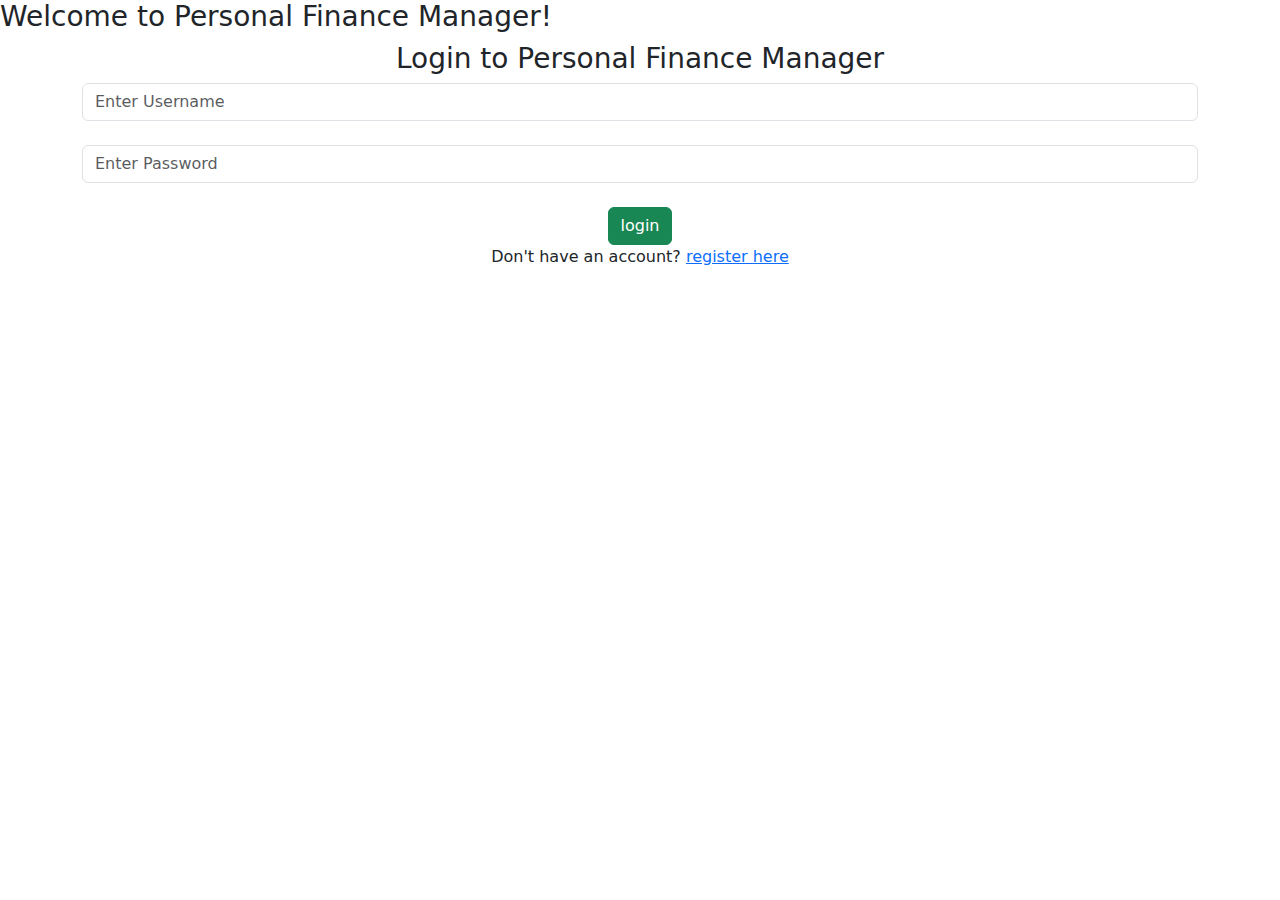
==== login.html @ b87baf1d "Add files via upload" ====
<!DOCTYPE html>
    <html lang="en">
        <head>
            <meta charset="UTF-8">
            <meta name="viewport" content="width=device-width, initial-scale=1.0">
            <link href="https://cdn.jsdelivr.net/npm/bootstrap@5.3.3/dist/css/bootstrap.min.css" rel="stylesheet" integrity="sha384-QWTKZyjpPEjISv5WaRU9OFeRpok6YctnYmDr5pNlyT2bRjXh0JMhjY6hW+ALEwIH" crossorigin="anonymous">
            <link rel="stylesheet" href="css/login.css">
            <title>Login to Personal Finance Manager</title>
        </head>
        <body>
            <header>
                <h3>Welcome to Personal Finance Manager!</h3>
            </header>
            <div class="container">
                <div class="row justify content center">
                    <div class="form_div" align="center">
                        <form action="login.php" method="post">
                            <h3>Login to Personal Finance Manager</h3>
                            <input type="text" name="username" id="" class="form-control" placeholder="Enter Username"><br>
                            <input type="password" name="password" id="" class="form-control" placeholder="Enter Password"><br>
                            <input type="submit" value="login" class="btn btn-success">
                        </form>
                        <p>Don't have an account? <a href="register.php">register here</a></p>
                    </div>


                </div>

            </div>
            
        </body>
    </html>
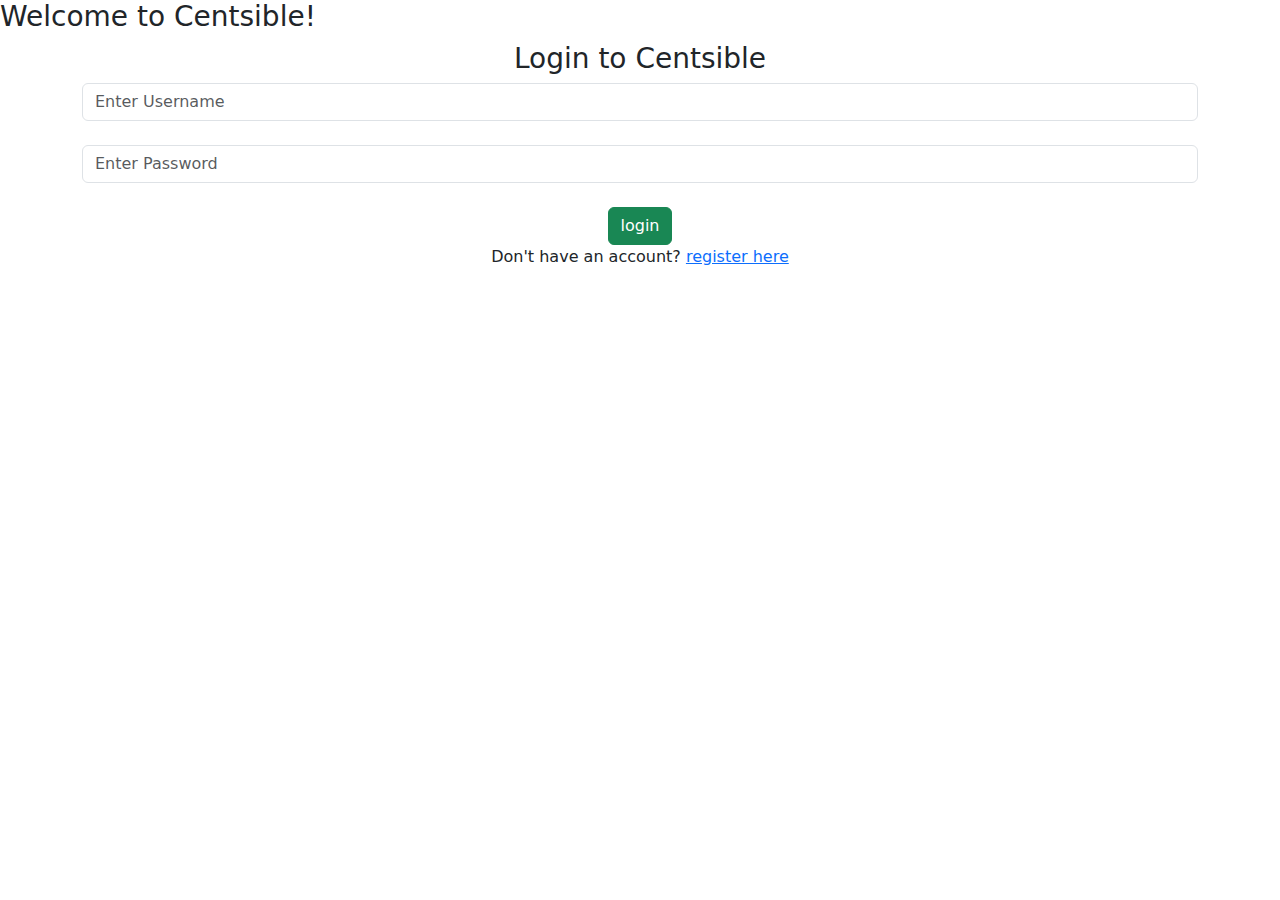
==== commit 7cf658fe: "Add files via upload" ====
--- a/login.html
+++ b/login.html
@@ -5,17 +5,17 @@
             <meta name="viewport" content="width=device-width, initial-scale=1.0">
             <link href="https://cdn.jsdelivr.net/npm/bootstrap@5.3.3/dist/css/bootstrap.min.css" rel="stylesheet" integrity="sha384-QWTKZyjpPEjISv5WaRU9OFeRpok6YctnYmDr5pNlyT2bRjXh0JMhjY6hW+ALEwIH" crossorigin="anonymous">
             <link rel="stylesheet" href="css/login.css">
-            <title>Login to Personal Finance Manager</title>
+            <title>Centsible Login</title>
         </head>
         <body>
             <header>
-                <h3>Welcome to Personal Finance Manager!</h3>
+                <h3>Welcome to Centsible!</h3>
             </header>
             <div class="container">
                 <div class="row justify content center">
                     <div class="form_div" align="center">
                         <form action="login.php" method="post">
-                            <h3>Login to Personal Finance Manager</h3>
+                            <h3>Login to Centsible</h3>
                             <input type="text" name="username" id="" class="form-control" placeholder="Enter Username"><br>
                             <input type="password" name="password" id="" class="form-control" placeholder="Enter Password"><br>
                             <input type="submit" value="login" class="btn btn-success">
